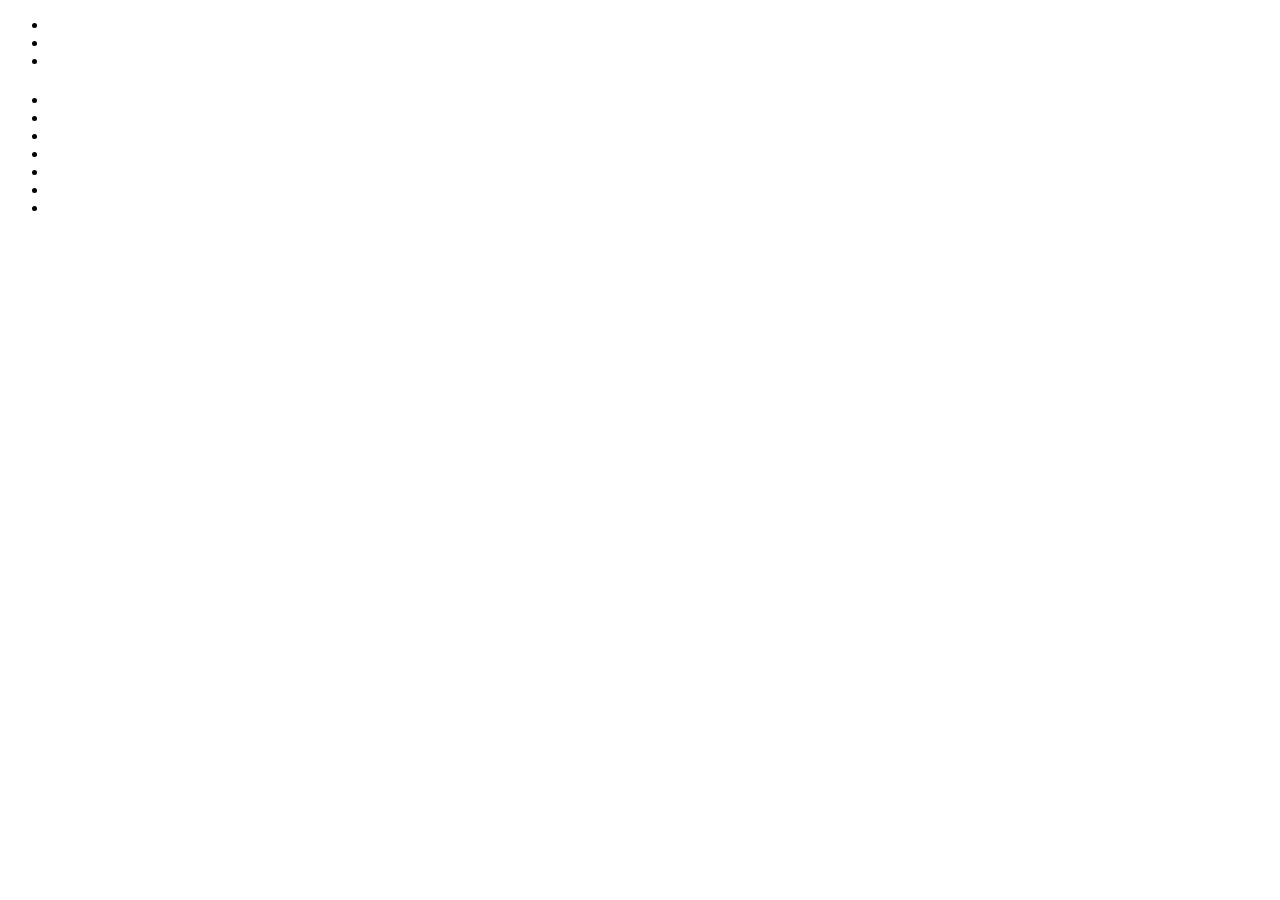
==== index.html @ a3c2de89 "created html shell" ====
<!DOCTYPE html>
		<html>
	<head>
	<meta charset="utf-8">
	<title></title>
	</head>
<body>

	<section class="main_nav">
		<ul>
			<li></li>
			<li></li>
			<li></li>
		</ul>
		</section>
	<section class="header">
		<h1></h1>
		<h2></h2>
	</section>
	<section class="picture_list">
		<ul>
			<li></li>
			<li></li>
			<li></li>
			<li></li>
			<li></li>
			<li></li>
			<li></li>
		</ul>
	</section>
	<footer>
		<p></p>
	</footer>
</body>
		</html>
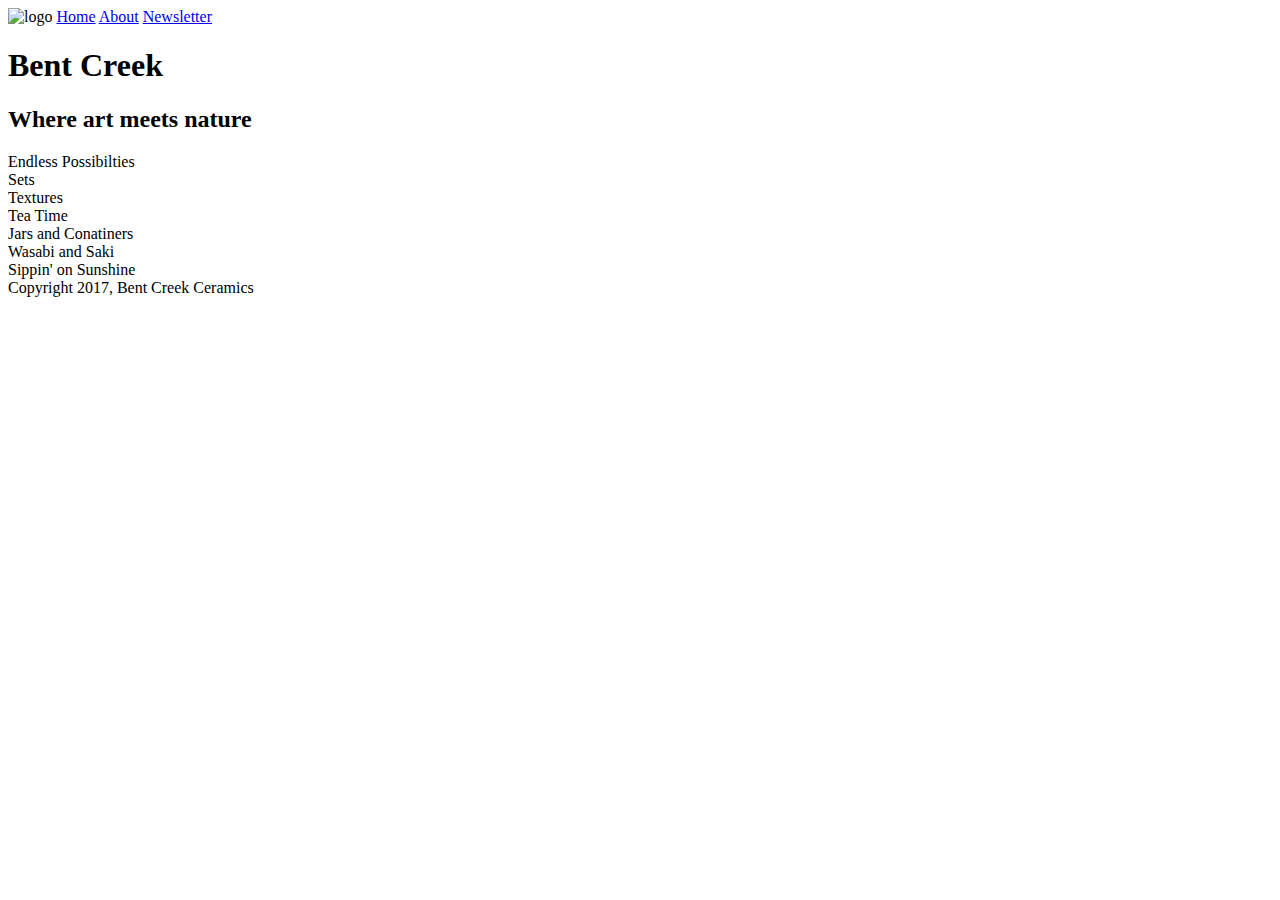
==== commit f7380c80: "updated HTML" ====
--- a/index.html
+++ b/index.html
@@ -2,34 +2,46 @@
 		<html>
 	<head>
 	<meta charset="utf-8">
-	<title></title>
+	<title>Bent creek ceramics</title>
 	</head>
 <body>
+ <div id-="wrapper">
+	<nav class="main_nav">
+			<img src="./optimized/bent_creek-logo.png" alt="logo" id="logo">
+			<a href="index.html"></frame>Home</a>
+			<a href="about.html">About</a>
+			<a href="newsletter.html">Newsletter </a>
+	</nav>
+	<div class="header">
+		<h1>Bent Creek</h1>
+		<h2>Where art meets nature</h2>
+	</div>
+	<div class="picture_list">
+		<div id="product-1">
+			<span>Endless Possibilties</span>
+		</div>
+		<div id="product-2">
+			<span>Sets</span>
+		</div>
+		<div id="product-3">
+			<span>Textures</span>
+		</div>
+	</div>
+	<div class="picture_list" id=list2>
+		<div id="product-4">
+			<span>Tea Time</span>
+		</div>
+		<div id="product-5">
+			<span>Jars and Conatiners</span>
+		</div>
+		<div id="product-6">
+			<span>Wasabi and Saki</span>
+		</div><div id="product-7">
+			<span>Sippin' on Sunshine</span>
+		</div>	
+	</div>
 
-	<section class="main_nav">
-		<ul>
-			<li></li>
-			<li></li>
-			<li></li>
-		</ul>
-		</section>
-	<section class="header">
-		<h1></h1>
-		<h2></h2>
-	</section>
-	<section class="picture_list">
-		<ul>
-			<li></li>
-			<li></li>
-			<li></li>
-			<li></li>
-			<li></li>
-			<li></li>
-			<li></li>
-		</ul>
-	</section>
-	<footer>
-		<p></p>
-	</footer>
+	<footer> Copyright 2017, Bent Creek Ceramics</footer>
+	</div>
 </body>
 		</html>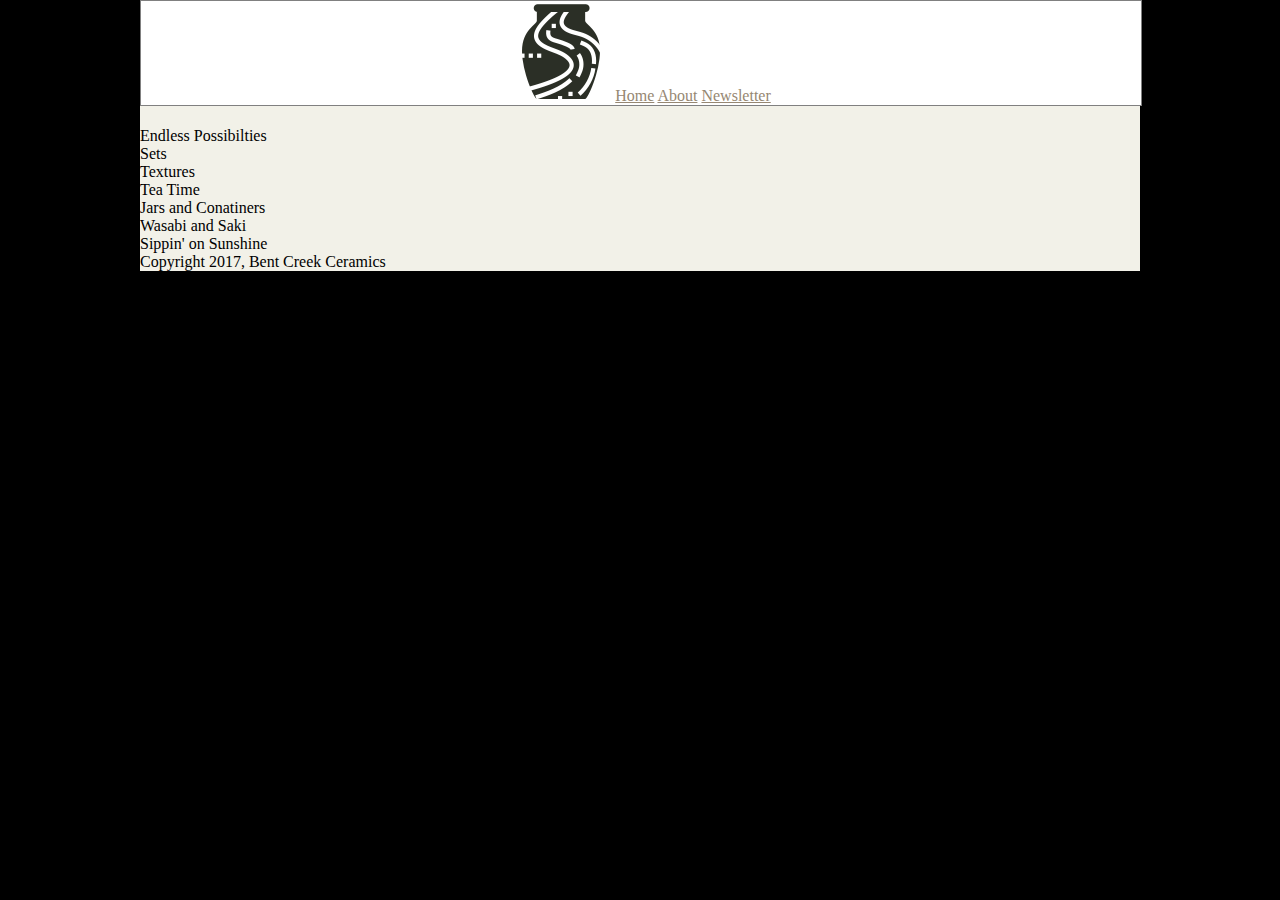
==== commit 5bf2d694: "started css" ====
--- a/index.html
+++ b/index.html
@@ -2,16 +2,18 @@
 		<html>
 	<head>
 	<meta charset="utf-8">
+	<link href="styles.css" rel="stylesheet">
 	<title>Bent creek ceramics</title>
 	</head>
 <body>
- <div id-="wrapper">
-	<nav class="main_nav">
-			<img src="./optimized/bent_creek-logo.png" alt="logo" id="logo">
+
+ <nav class="main_nav">	
+			<img src="./optimized/bent-creek-logo.png" alt="logo" id="logo">
 			<a href="index.html"></frame>Home</a>
 			<a href="about.html">About</a>
 			<a href="newsletter.html">Newsletter </a>
 	</nav>
+<div id ="wrapper">
 	<div class="header">
 		<h1>Bent Creek</h1>
 		<h2>Where art meets nature</h2>
--- a/styles.css
+++ b/styles.css
@@ -0,0 +1,35 @@
+.main_nav a{
+	color: #968772;
+	
+}
+.main_nav {
+	width: 1000px;
+	border:1px solid gray;
+	text-align: center;
+	position: fixed;
+	top: 0;
+	background-color: #FFFFFF;
+	
+
+}
+.nav {
+	display: flex;
+
+}
+#logo {
+	
+}
+.header {
+	color: black;
+	text-align: center;
+	
+}
+#wrapper {	
+	background-color: #F2F1E8;
+	width: 1000px;
+}
+body {
+	background-color: black;
+	margin: auto;
+	width: 1000px;
+}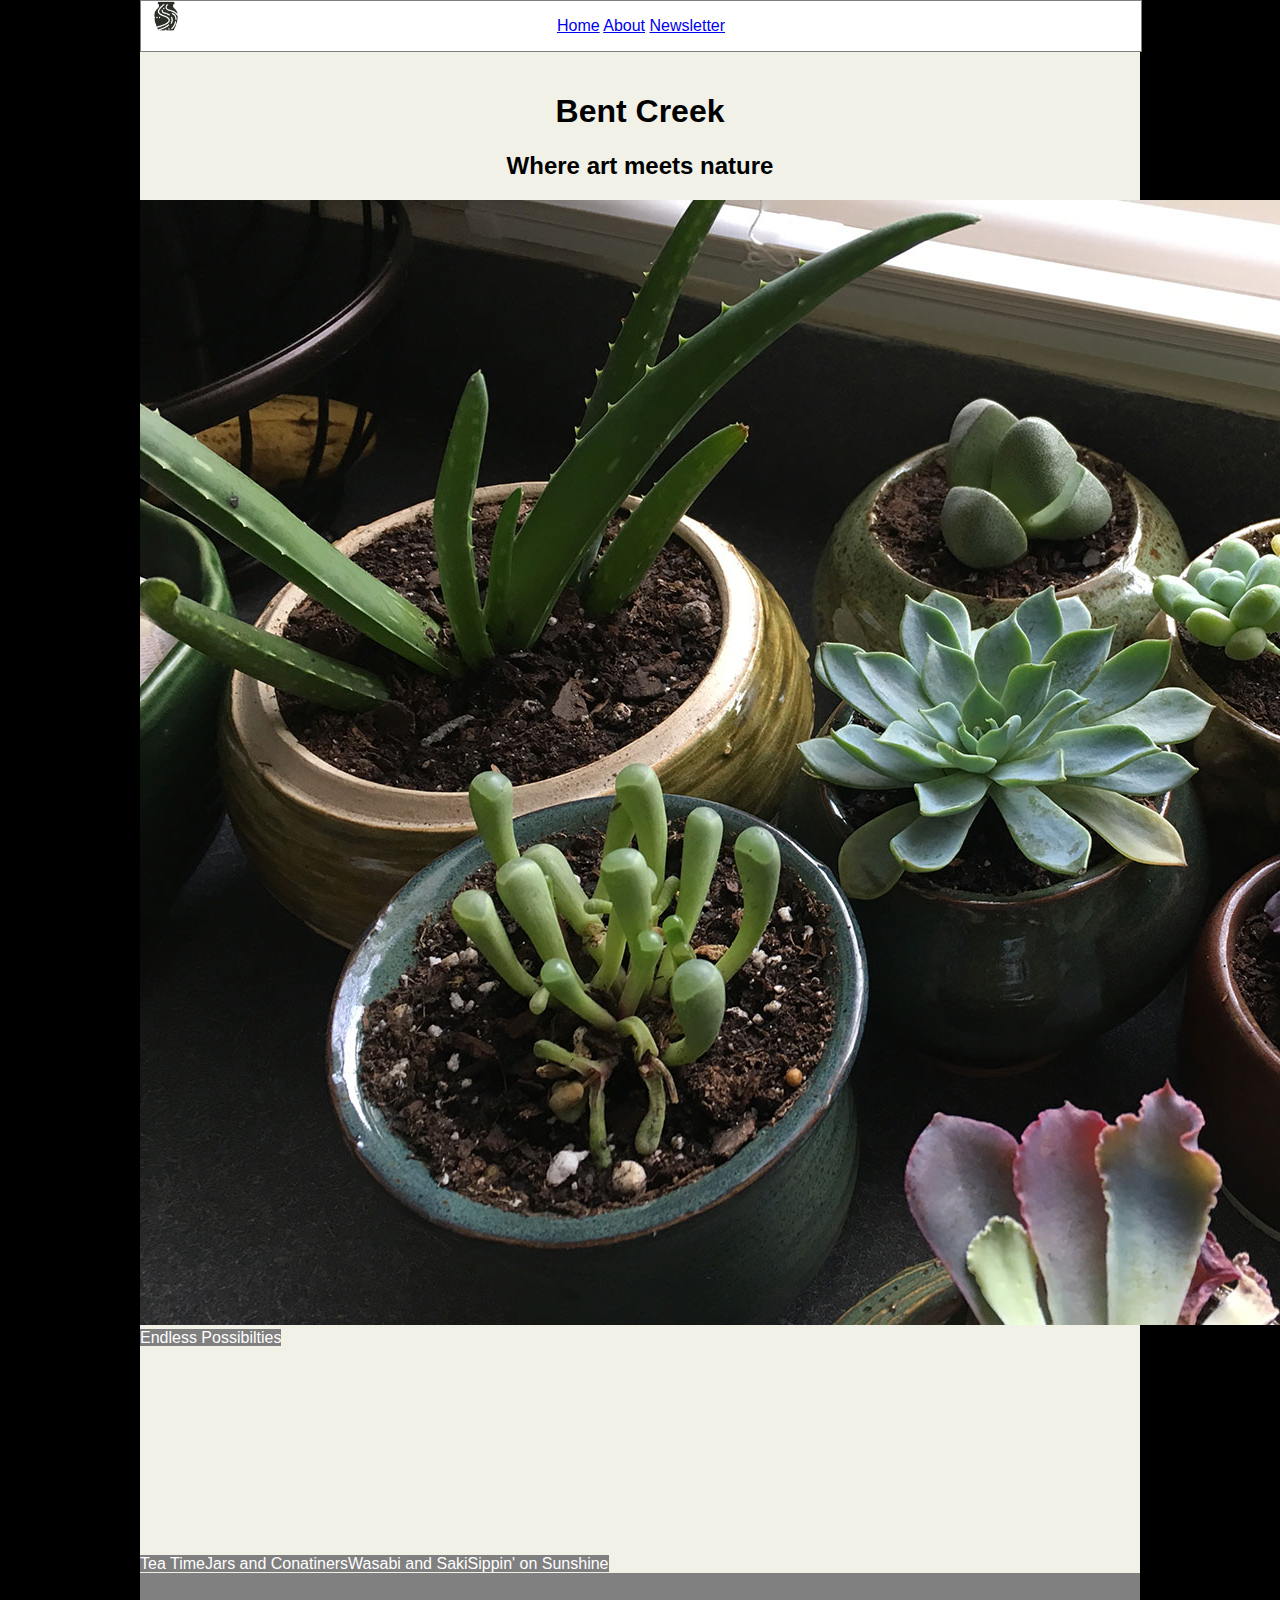
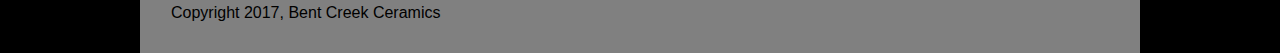
==== commit 124c22c5: "break time" ====
--- a/index.html
+++ b/index.html
@@ -3,29 +3,38 @@
 	<head>
 	<meta charset="utf-8">
 	<link href="styles.css" rel="stylesheet">
+
 	<title>Bent creek ceramics</title>
 	</head>
 <body>
-
- <nav class="main_nav">	
+<div class="nav">
+ 	<nav class="main_nav">	
 			<img src="./optimized/bent-creek-logo.png" alt="logo" id="logo">
 			<a href="index.html"></frame>Home</a>
 			<a href="about.html">About</a>
 			<a href="newsletter.html">Newsletter </a>
 	</nav>
+</div>
 <div id ="wrapper">
 	<div class="header">
+	<br>
+	<br>
+	<br>
+	<br>
 		<h1>Bent Creek</h1>
 		<h2>Where art meets nature</h2>
 	</div>
 	<div class="picture_list">
 		<div id="product-1">
+		<img src="./optimized/product-1.jpg" alt="product-1">
 			<span>Endless Possibilties</span>
 		</div>
-		<div id="product-2">
+		<div class="product-2">
+		<img src="./optimized/product-2.jpg" alt="product-2">
 			<span>Sets</span>
 		</div>
-		<div id="product-3">
+		<div class="product-2">
+		<img src="./optimized/product-3.jpg" alt="product-3">
 			<span>Textures</span>
 		</div>
 	</div>
--- a/styles.css
+++ b/styles.css
@@ -1,3 +1,6 @@
+<link href="https://fonts.googleapis.com/css?family=Roboto:300,300i,400i" rel="stylesheet">
+
+
 .main_nav a{
 	color: #968772;
 	
@@ -9,20 +12,26 @@
 	position: fixed;
 	top: 0;
 	background-color: #FFFFFF;
-	
+	line-height: 50px;
 
 }
 .nav {
 	display: flex;
 
+
+}
+#wrapper {
+
 }
 #logo {
-	
+	position: absolute;
+	left: 10px;
+	width: 30px;
+	height: auto;
 }
 .header {
 	color: black;
 	text-align: center;
-	
 }
 #wrapper {	
 	background-color: #F2F1E8;
@@ -32,4 +41,22 @@
 	background-color: black;
 	margin: auto;
 	width: 1000px;
-}+	font-family: 'Roboto', sans-serif;
+
+}
+footer	{
+	border:1px solid gray;
+	background-color: gray;
+	padding: 30px;
+}
+span {
+	background-color: gray;
+	color: white;
+
+}
+.picture_list {
+	display: flex;
+}
+span {
+	position: relative;
+}
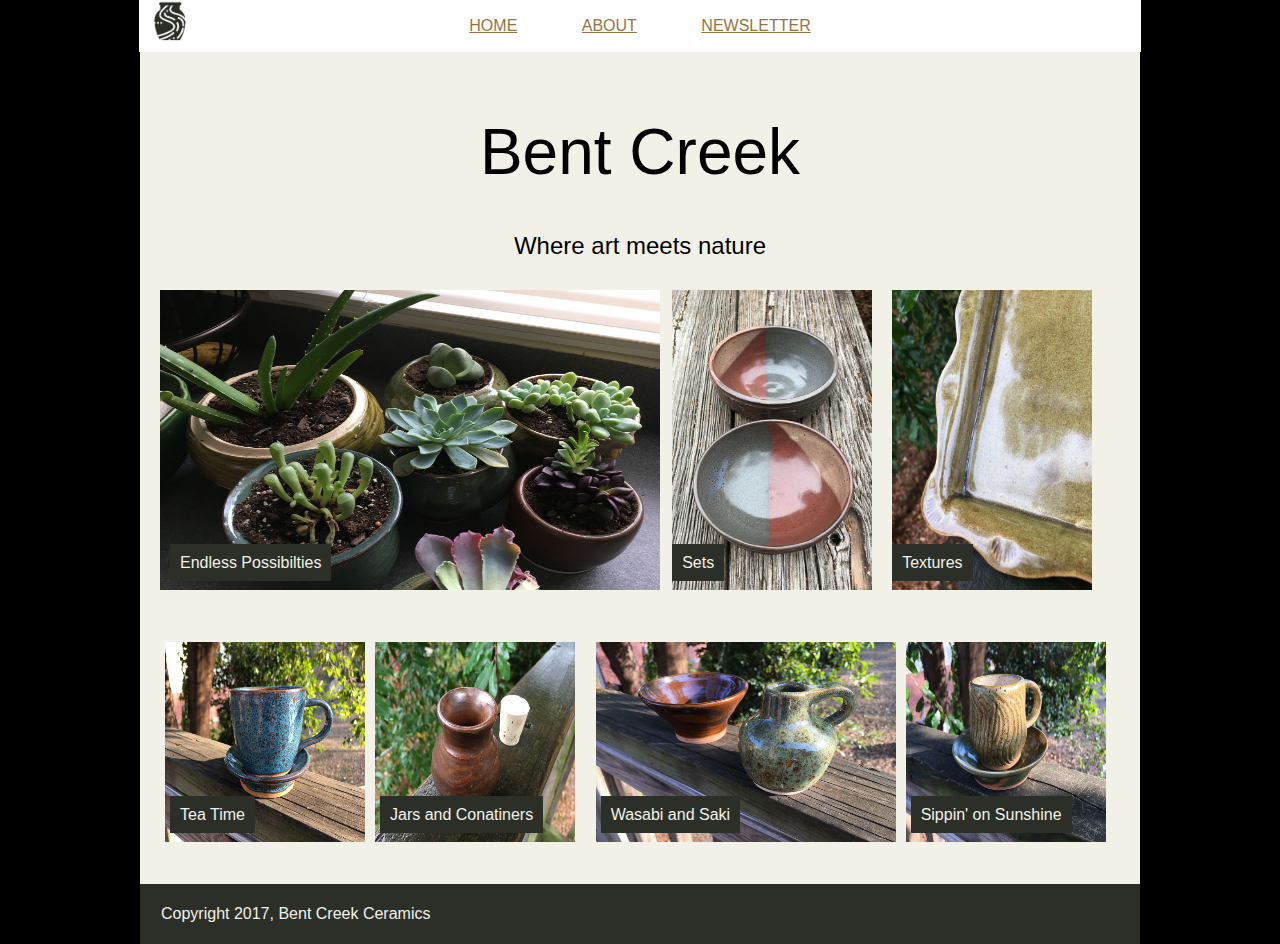
==== commit a7ca564c: "first complete draft" ====
--- a/index.html
+++ b/index.html
@@ -39,15 +39,20 @@
 		</div>
 	</div>
 	<div class="picture_list" id=list2>
-		<div id="product-4">
+		<div class="product-4">
+		<img src="./optimized/product-4.jpg" alt="product-4">
 			<span>Tea Time</span>
 		</div>
-		<div id="product-5">
+		<div class="product-4">
+		<img src="./optimized/product-5.jpg" alt="product-5">
 			<span>Jars and Conatiners</span>
 		</div>
 		<div id="product-6">
+		<img src="./optimized/product-6.jpg" alt="product-6">
 			<span>Wasabi and Saki</span>
-		</div><div id="product-7">
+		</div>
+		<div class="product-4">
+		<img src="./optimized/product-7.jpg" alt= "product-7">
 			<span>Sippin' on Sunshine</span>
 		</div>	
 	</div>
--- a/styles.css
+++ b/styles.css
@@ -1,23 +1,27 @@
-<link href="https://fonts.googleapis.com/css?family=Roboto:300,300i,400i" rel="stylesheet">
+<link rel="stylesheet" href="https://fonts.googleapis.com/css?family=Roboto:300,300i,400i" >
 
-
-.main_nav a{
+.main_nav a {
 	color: #968772;
 	
 }
 .main_nav {
 	width: 1000px;
-	border:1px solid gray;
+	border:1px solid #FFFFFF;
 	text-align: center;
 	position: fixed;
 	top: 0;
 	background-color: #FFFFFF;
 	line-height: 50px;
-
+	
+}
+.nav a {
+	color: #967343;
+	padding: 30px;
+	text-transform: uppercase;
 }
 .nav {
 	display: flex;
-
+	justify-content: center;
 
 }
 #wrapper {
@@ -26,12 +30,14 @@
 #logo {
 	position: absolute;
 	left: 10px;
-	width: 30px;
+	width: 40px;
+	height: 40px;
 	height: auto;
 }
 .header {
 	color: black;
 	text-align: center;
+	font-weight: lighter;
 }
 #wrapper {	
 	background-color: #F2F1E8;
@@ -45,18 +51,68 @@
 
 }
 footer	{
-	border:1px solid gray;
-	background-color: gray;
-	padding: 30px;
+	border:1px solid rgb(44,47,39);
+	background-color: rgb(44,47,39);
+	padding: 20px;
+	color: #F2F1E8;
 }
 span {
-	background-color: gray;
-	color: white;
+	background-color: rgb(44,47,39);
+	color: #F2F1E8;
+	left: 0px;
 
 }
 .picture_list {
 	display: flex;
+	padding: 10px;
+	margin: 10px;
 }
 span {
 	position: relative;
+	left:0px;
+	top: -40px;
+	padding: 10px;
+	margin: 10px;
 }
+#product-1 img	{
+	width:500px;
+	height:300px;
+}
+.product-2 img {
+	width:200px;
+	height: 300px;
+	padding: 0 10px;
+
+}
+.product-4 img	{
+	width:200px;
+	height:200px;
+	padding:0 5px;
+
+}
+#product-6 img	{
+	width: 300px;
+	height: 200px;
+	padding: 0 5px;
+}
+h1 {
+	font-size: 400%;
+	font-weight:normal;
+}
+h2	{
+	font-weight: lighter;
+}
+
+
+
+
+
+
+
+
+
+
+
+
+
+
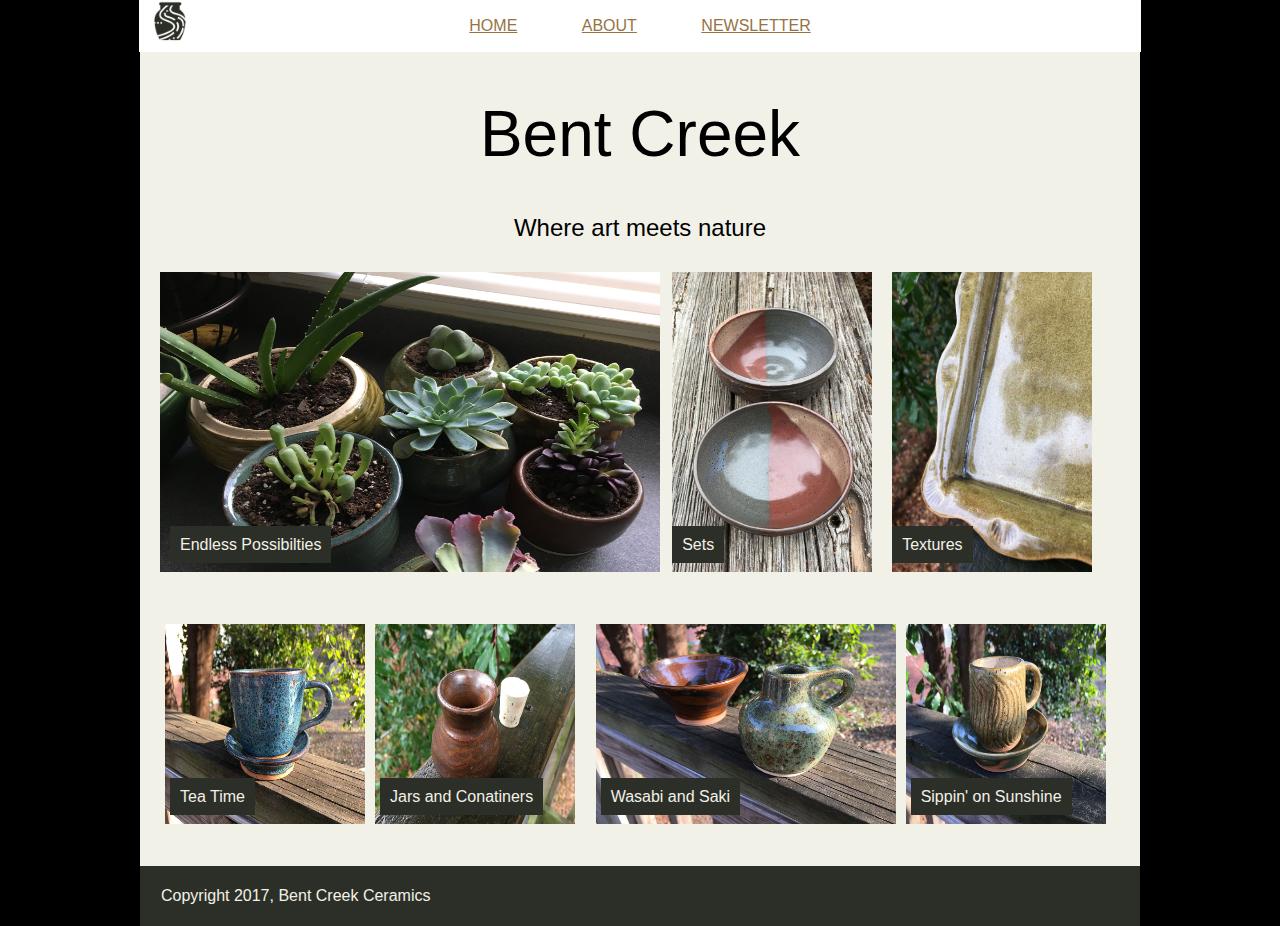
==== commit 9dd6a576: "fixed br in h1" ====
--- a/index.html
+++ b/index.html
@@ -17,7 +17,6 @@
 </div>
 <div id ="wrapper">
 	<div class="header">
-	<br>
 	<br>
 	<br>
 	<br>
@@ -58,6 +57,6 @@
 	</div>
 
 	<footer> Copyright 2017, Bent Creek Ceramics</footer>
-	</div>
+</div>
 </body>
 		</html>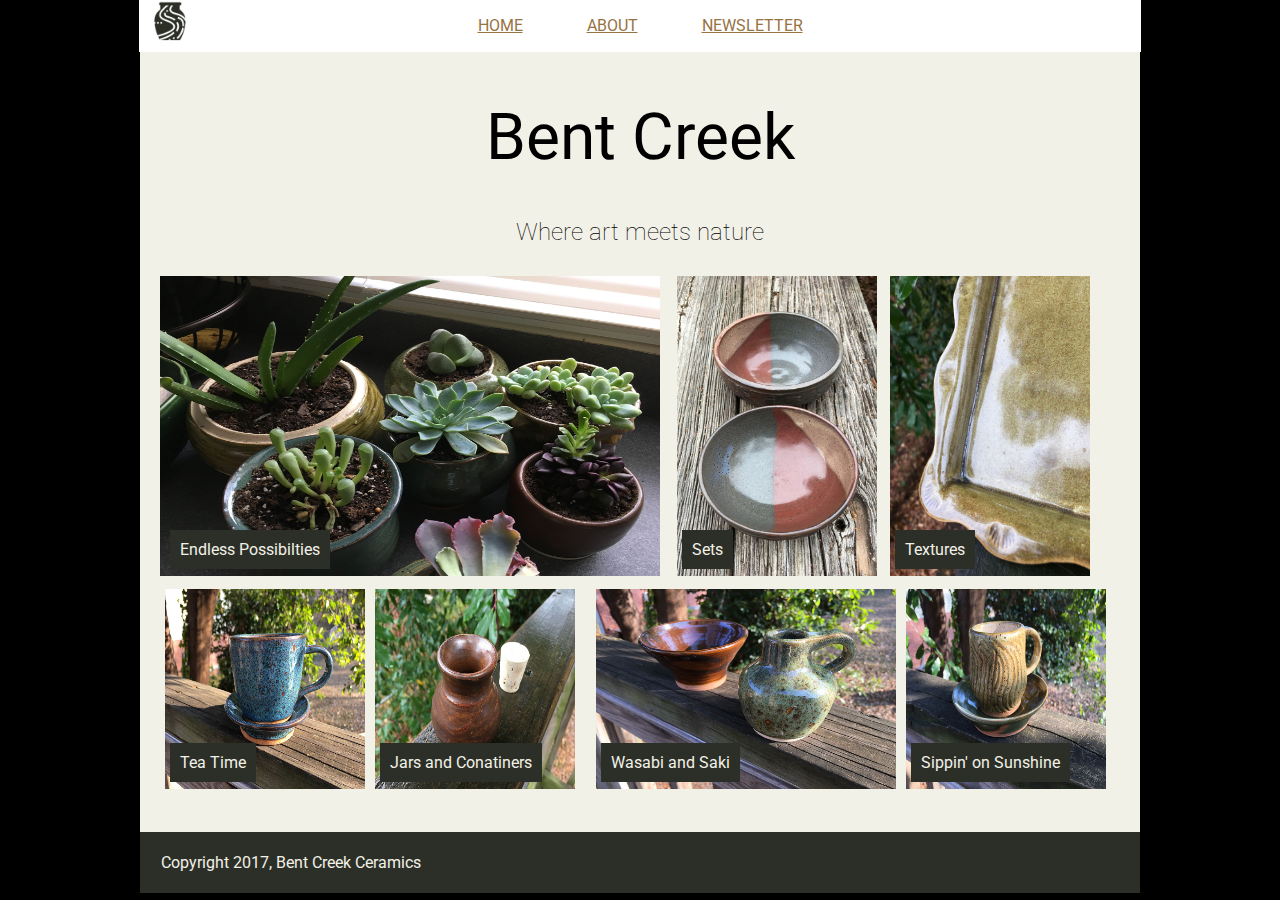
==== commit dbc15f42: "fixed links and font" ====
--- a/index.html
+++ b/index.html
@@ -3,6 +3,7 @@
 	<head>
 	<meta charset="utf-8">
 	<link href="styles.css" rel="stylesheet">
+	<link rel="stylesheet" href="https://fonts.googleapis.com/css?family=Roboto:300,300i,400i" >
 
 	<title>Bent creek ceramics</title>
 	</head>
--- a/styles.css
+++ b/styles.css
@@ -1,4 +1,3 @@
-<link rel="stylesheet" href="https://fonts.googleapis.com/css?family=Roboto:300,300i,400i" >
 
 .main_nav a {
 	color: #968772;
@@ -56,16 +55,15 @@
 	padding: 20px;
 	color: #F2F1E8;
 }
-span {
-	background-color: rgb(44,47,39);
-	color: #F2F1E8;
-	left: 0px;
 
-}
 .picture_list {
 	display: flex;
 	padding: 10px;
 	margin: 10px;
+}
+#list2 {
+	margin-top:-40px;
+	
 }
 span {
 	position: relative;
@@ -73,6 +71,9 @@
 	top: -40px;
 	padding: 10px;
 	margin: 10px;
+	background-color: rgb(44,47,39);
+	color: #F2F1E8;
+	left: 0px;
 }
 #product-1 img	{
 	width:500px;
@@ -81,7 +82,7 @@
 .product-2 img {
 	width:200px;
 	height: 300px;
-	padding: 0 10px;
+	padding: 0 5px;
 
 }
 .product-4 img	{
@@ -98,9 +99,13 @@
 h1 {
 	font-size: 400%;
 	font-weight:normal;
+
 }
 h2	{
 	font-weight: lighter;
+}
+a {
+	color: #967343;
 }
 
 
@@ -108,11 +113,3 @@
 
 
 
-
-
-
-
-
-
-
-
